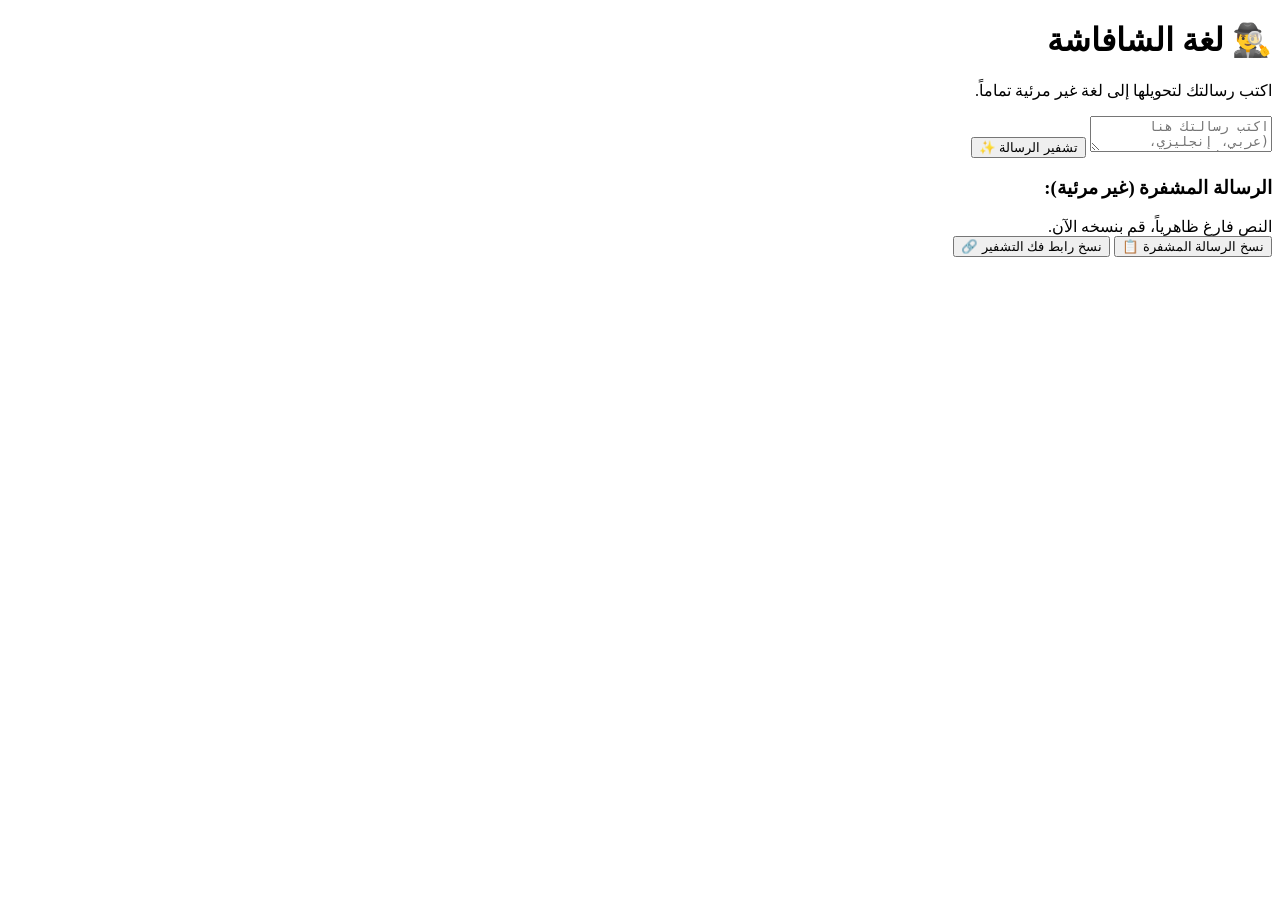
==== index.html @ 3fb22176 "Create index.html" ====
<!DOCTYPE html>
<html lang="ar" dir="rtl">
<head>
    <meta charset="UTF-8">
    <meta name="viewport" content="width=device-width, initial-scale=1.0">
    <title>الشافاشة - تشفير</title>
    <link rel="stylesheet" href="style.css">
</head>
<body>
    <div class="container">
        <h1>🕵️‍♂️ لغة الشافاشة</h1>
        <p class="subtitle">اكتب رسالتك لتحويلها إلى لغة غير مرئية تماماً.</p>

        <textarea id="inputText" placeholder="اكتب رسالتك هنا (عربي، إنجليزي، ياباني)..."></textarea>
        <button id="encryptBtn">تشفير الرسالة ✨</button>

        <div id="resultSection" class="hidden">
            <h3>الرسالة المشفرة (غير مرئية):</h3>
            <div id="outputText" class="output-box">النص فارغ ظاهرياً، قم بنسخه الآن.</div>
            <button id="copyTextBtn">نسخ الرسالة المشفرة 📋</button>
            <button id="copyLinkBtn">نسخ رابط فك التشفير 🔗</button>
        </div>
    </div>
    <script src="encrypt.js"></script>
</body>
</html>
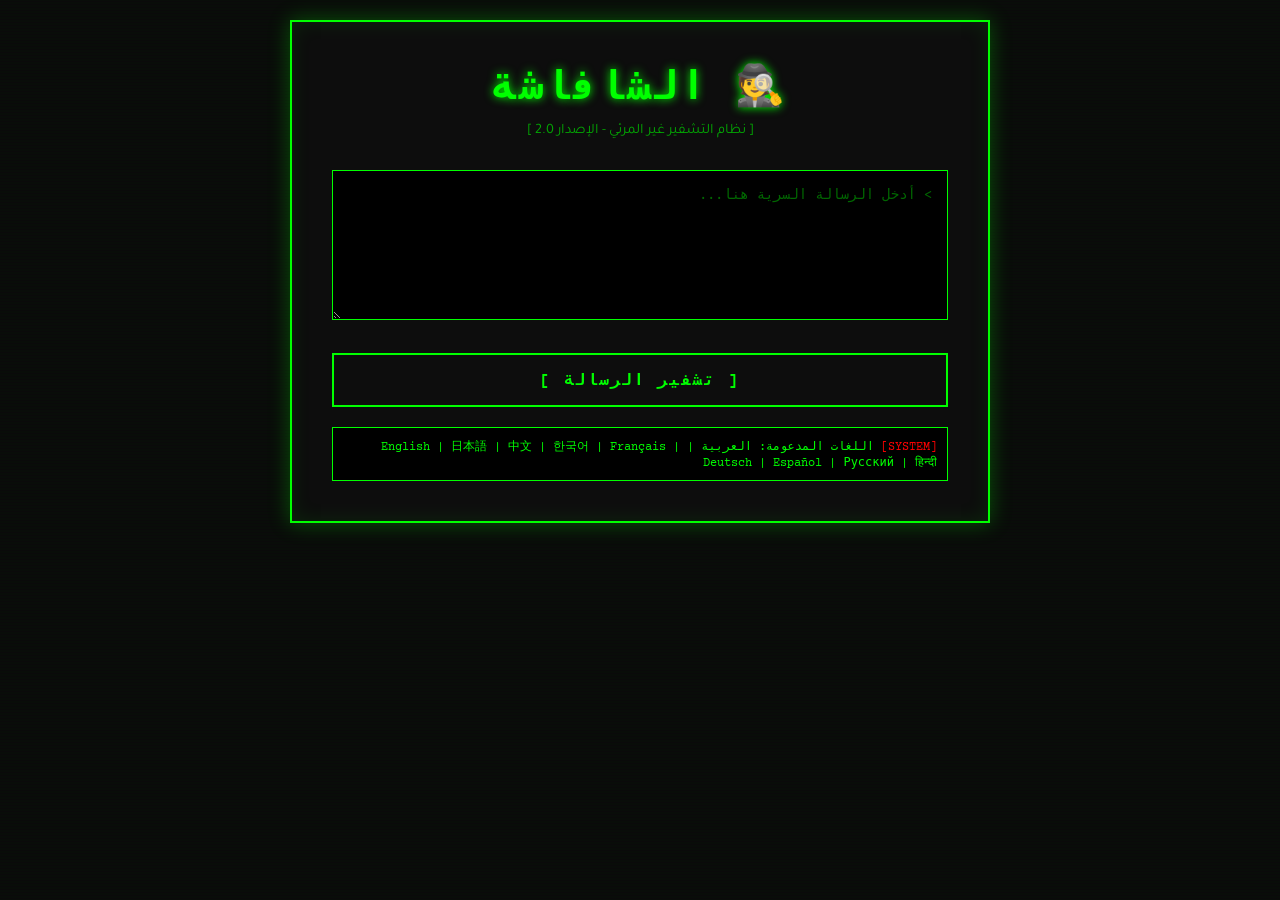
==== commit 0daa86af: "Update index.html" ====
--- a/index.html
+++ b/index.html
@@ -8,17 +8,26 @@
 </head>
 <body>
     <div class="container">
-        <h1>🕵️‍♂️ لغة الشافاشة</h1>
-        <p class="subtitle">اكتب رسالتك لتحويلها إلى لغة غير مرئية تماماً.</p>
+        <h1 data-text="🕵️ الشافاشة">🕵️ الشافاشة</h1>
+        <p class="subtitle">[ نظام التشفير غير المرئي - الإصدار 2.0 ]</p>
 
-        <textarea id="inputText" placeholder="اكتب رسالتك هنا (عربي، إنجليزي، ياباني)..."></textarea>
-        <button id="encryptBtn">تشفير الرسالة ✨</button>
+        <textarea id="inputText" placeholder="> أدخل الرسالة السرية هنا..."></textarea>
+        <button id="encryptBtn">[ تشفير الرسالة ]</button>
 
         <div id="resultSection" class="hidden">
-            <h3>الرسالة المشفرة (غير مرئية):</h3>
-            <div id="outputText" class="output-box">النص فارغ ظاهرياً، قم بنسخه الآن.</div>
-            <button id="copyTextBtn">نسخ الرسالة المشفرة 📋</button>
-            <button id="copyLinkBtn">نسخ رابط فك التشفير 🔗</button>
+            <h3 class="terminal-text">> الرسالة المشفرة:</h3>
+            <div id="outputText" class="output-box"></div>
+            
+            <div class="button-group">
+                <button id="copyTextBtn">[ نسخ الرسالة ]</button>
+                <button id="copyLinkBtn">[ نسخ رابط الفك ]</button>
+            </div>
+            
+            <button id="newEncryptBtn" style="margin-top: 15px;">[ رسالة جديدة ]</button>
+        </div>
+
+        <div class="status-bar">
+            اللغات المدعومة: العربية | English | 日本語 | 中文 | 한국어 | Français | Deutsch | Español | Русский | हिन्दी
         </div>
     </div>
     <script src="encrypt.js"></script>
--- a/style.css
+++ b/style.css
@@ -0,0 +1,225 @@
+@import url('https://fonts.googleapis.com/css2?family=Courier+Prime:wght@400;700&family=Tajawal:wght@400;700&display=swap');
+
+* {
+    margin: 0;
+    padding: 0;
+    box-sizing: border-box;
+}
+
+body {
+    font-family: 'Tajawal', 'Courier Prime', monospace;
+    background: #0a0a0a;
+    color: #00ff00;
+    min-height: 100vh;
+    padding: 20px;
+    position: relative;
+    overflow-x: hidden;
+}
+
+/* تأثير الخلفية المتحركة */
+body::before {
+    content: '';
+    position: fixed;
+    top: 0;
+    left: 0;
+    width: 100%;
+    height: 100%;
+    background: 
+        repeating-linear-gradient(
+            0deg,
+            rgba(0, 255, 0, 0.03) 0px,
+            transparent 1px,
+            transparent 2px,
+            rgba(0, 255, 0, 0.03) 3px
+        );
+    pointer-events: none;
+    z-index: 1;
+}
+
+.container {
+    max-width: 700px;
+    width: 100%;
+    margin: 0 auto;
+    background: #0d0d0d;
+    padding: 40px;
+    border-radius: 0;
+    border: 2px solid #00ff00;
+    box-shadow: 
+        0 0 20px rgba(0, 255, 0, 0.3),
+        inset 0 0 20px rgba(0, 255, 0, 0.1);
+    position: relative;
+    z-index: 2;
+}
+
+h1 {
+    text-align: center;
+    color: #00ff00;
+    margin-bottom: 10px;
+    font-size: 2.5em;
+    text-shadow: 0 0 10px #00ff00;
+    letter-spacing: 3px;
+    font-family: 'Courier Prime', monospace;
+}
+
+.subtitle {
+    text-align: center;
+    color: #00cc00;
+    margin-bottom: 30px;
+    font-size: 0.9em;
+    opacity: 0.8;
+}
+
+/* تأثير Glitch على العنوان */
+h1::before {
+    content: attr(data-text);
+    position: absolute;
+    top: 0;
+    left: 0;
+    width: 100%;
+    height: 100%;
+    color: #ff0000;
+    clip: rect(0, 0, 0, 0);
+    animation: glitch 3s infinite;
+}
+
+@keyframes glitch {
+    0%, 100% { clip: rect(0, 0, 0, 0); }
+    10% { clip: rect(0, 9999px, 50px, 0); transform: translate(-2px); }
+    20% { clip: rect(0, 9999px, 50px, 0); transform: translate(2px); }
+    30% { clip: rect(0, 0, 0, 0); }
+}
+
+textarea {
+    width: 100%;
+    height: 150px;
+    padding: 15px;
+    border-radius: 0;
+    border: 1px solid #00ff00;
+    background: #000000;
+    color: #00ff00;
+    font-size: 14px;
+    font-family: 'Courier Prime', monospace;
+    resize: vertical;
+    margin-bottom: 15px;
+    outline: none;
+    transition: all 0.3s;
+}
+
+textarea:focus {
+    border-color: #00ffff;
+    box-shadow: 0 0 10px rgba(0, 255, 255, 0.5);
+}
+
+textarea::placeholder {
+    color: #006600;
+}
+
+button {
+    width: 100%;
+    padding: 15px;
+    margin-top: 10px;
+    border: 2px solid #00ff00;
+    border-radius: 0;
+    background: transparent;
+    color: #00ff00;
+    font-size: 16px;
+    font-weight: bold;
+    font-family: 'Courier Prime', monospace;
+    cursor: pointer;
+    transition: all 0.3s;
+    text-transform: uppercase;
+    letter-spacing: 2px;
+    position: relative;
+    overflow: hidden;
+}
+
+button::before {
+    content: '';
+    position: absolute;
+    top: 0;
+    left: -100%;
+    width: 100%;
+    height: 100%;
+    background: linear-gradient(90deg, transparent, rgba(0, 255, 0, 0.3), transparent);
+    transition: left 0.5s;
+}
+
+button:hover::before {
+    left: 100%;
+}
+
+button:hover {
+    background: #00ff00;
+    color: #000000;
+    box-shadow: 0 0 20px rgba(0, 255, 0, 0.5);
+    transform: translateY(-2px);
+}
+
+button:active {
+    transform: translateY(0);
+}
+
+.output-box {
+    background: #000000;
+    padding: 20px;
+    border-radius: 0;
+    min-height: 60px;
+    word-wrap: break-word;
+    border: 1px dashed #00ff00;
+    color: #00ff00;
+    font-family: 'Courier Prime', monospace;
+    margin-bottom: 15px;
+    position: relative;
+}
+
+.output-box::before {
+    content: '>';
+    position: absolute;
+    left: 10px;
+    top: 20px;
+    color: #00ff00;
+    animation: blink 1s infinite;
+}
+
+@keyframes blink {
+    0%, 50% { opacity: 1; }
+    51%, 100% { opacity: 0; }
+}
+
+.hidden {
+    display: none;
+}
+
+/* أزرار إضافية */
+.button-group {
+    display: grid;
+    grid-template-columns: 1fr 1fr;
+    gap: 10px;
+    margin-top: 10px;
+}
+
+.button-group button {
+    margin-top: 0;
+}
+
+/* تأثير الكتابة */
+.terminal-text {
+    color: #00ff00;
+    font-family: 'Courier Prime', monospace;
+}
+
+/* شريط الحالة */
+.status-bar {
+    background: #000000;
+    border: 1px solid #00ff00;
+    padding: 10px;
+    margin-top: 20px;
+    font-size: 12px;
+    color: #00ff00;
+    font-family: 'Courier Prime', monospace;
+}
+
+.status-bar::before {
+    content: '[SYSTEM] ';
+    color: #ff0000;
+}
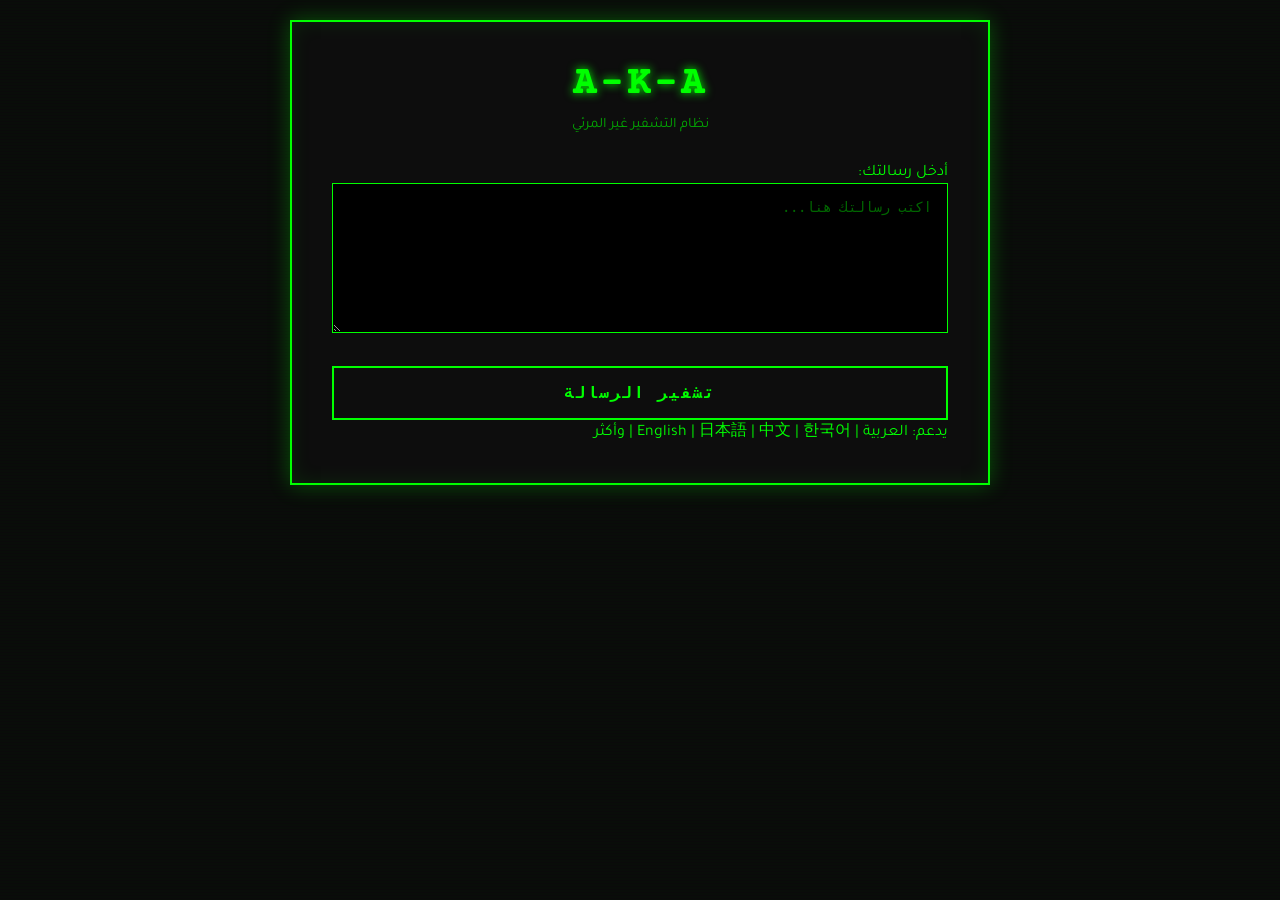
==== commit 22ad336d: "Update index.html" ====
--- a/index.html
+++ b/index.html
@@ -3,33 +3,44 @@
 <head>
     <meta charset="UTF-8">
     <meta name="viewport" content="width=device-width, initial-scale=1.0">
-    <title>الشافاشة - تشفير</title>
+    <title>A-K-A | تشفير</title>
     <link rel="stylesheet" href="style.css">
 </head>
 <body>
     <div class="container">
-        <h1 data-text="🕵️ الشافاشة">🕵️ الشافاشة</h1>
-        <p class="subtitle">[ نظام التشفير غير المرئي - الإصدار 2.0 ]</p>
-
-        <textarea id="inputText" placeholder="> أدخل الرسالة السرية هنا..."></textarea>
-        <button id="encryptBtn">[ تشفير الرسالة ]</button>
-
-        <div id="resultSection" class="hidden">
-            <h3 class="terminal-text">> الرسالة المشفرة:</h3>
-            <div id="outputText" class="output-box"></div>
-            
-            <div class="button-group">
-                <button id="copyTextBtn">[ نسخ الرسالة ]</button>
-                <button id="copyLinkBtn">[ نسخ رابط الفك ]</button>
-            </div>
-            
-            <button id="newEncryptBtn" style="margin-top: 15px;">[ رسالة جديدة ]</button>
+        <div class="header">
+            <h1>A-K-A</h1>
+            <p class="subtitle">نظام التشفير غير المرئي</p>
         </div>
 
-        <div class="status-bar">
-            اللغات المدعومة: العربية | English | 日本語 | 中文 | 한국어 | Français | Deutsch | Español | Русский | हिन्दी
+        <div class="main-content">
+            <div class="input-section">
+                <label for="inputText">أدخل رسالتك:</label>
+                <textarea id="inputText" placeholder="اكتب رسالتك هنا..."></textarea>
+                <button id="encryptBtn" class="btn-primary">تشفير الرسالة</button>
+            </div>
+
+            <div id="resultSection" class="result-section hidden">
+                <label>الرسالة المشفرة:</label>
+                <div id="outputText" class="output-box"></div>
+                
+                <div class="button-group">
+                    <button id="copyTextBtn" class="btn-secondary">نسخ الرسالة</button>
+                    <button id="openDecodeBtn" class="btn-secondary">فتح نافذة الفك</button>
+                </div>
+                
+                <button id="newEncryptBtn" class="btn-tertiary">رسالة جديدة</button>
+            </div>
+        </div>
+
+        <div class="footer">
+            <p>يدعم: العربية | English | 日本語 | 中文 | 한국어 | وأكثر</p>
         </div>
     </div>
+
+    <!-- Toast Notification -->
+    <div id="toast" class="toast"></div>
+
     <script src="encrypt.js"></script>
 </body>
 </html>
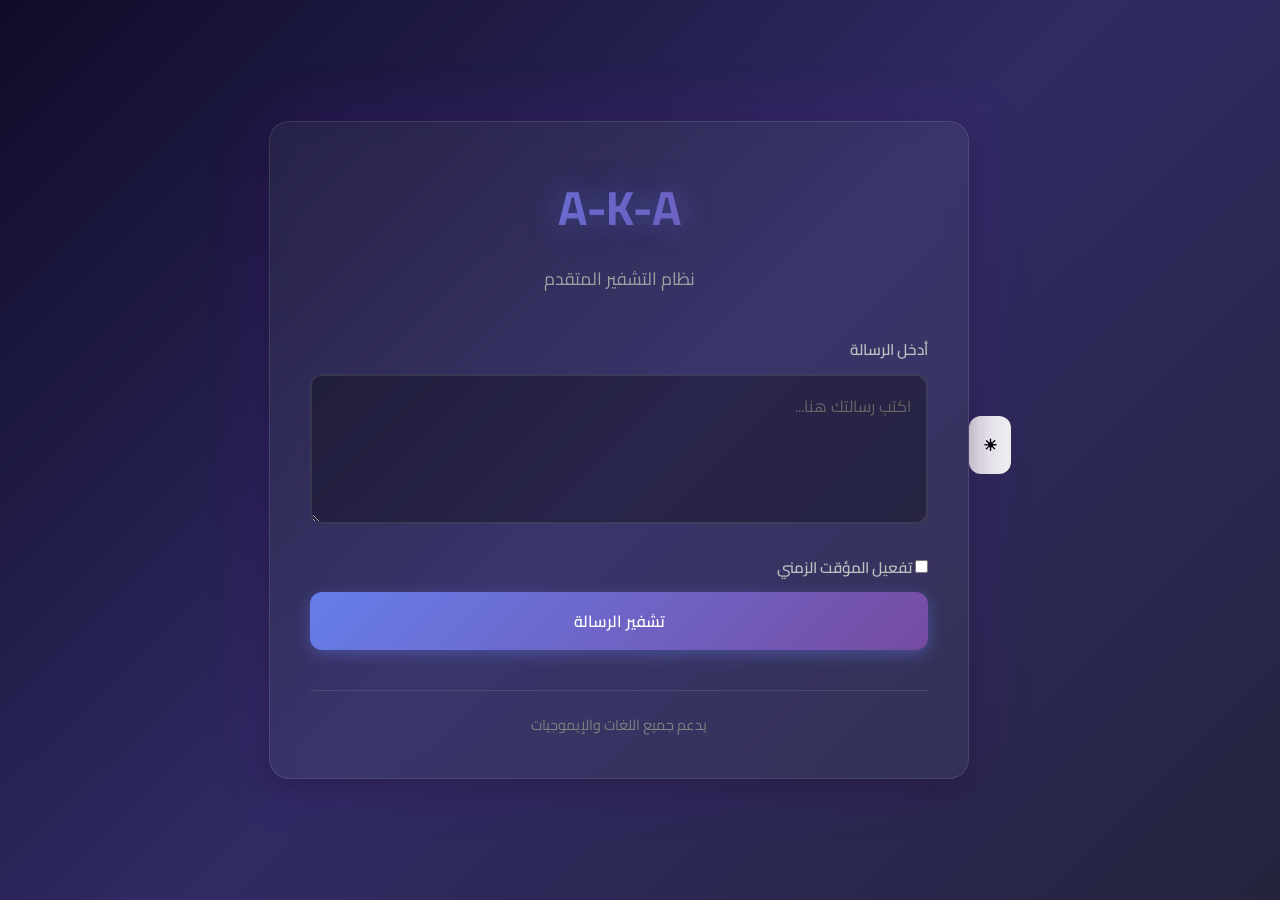
==== commit bccb4011: "Update index.html" ====
--- a/index.html
+++ b/index.html
@@ -3,43 +3,86 @@
 <head>
     <meta charset="UTF-8">
     <meta name="viewport" content="width=device-width, initial-scale=1.0">
-    <title>A-K-A | تشفير</title>
+    <title>A-K-A | نظام التشفير</title>
+    <link rel="icon" type="image/png" href="logo.png">
     <link rel="stylesheet" href="style.css">
 </head>
 <body>
+    <div class="theme-toggle">
+        <button id="themeToggle" class="btn-icon">
+            <span id="themeIcon">☀</span>
+        </button>
+    </div>
+
     <div class="container">
-        <div class="header">
+        <header class="header">
             <h1>A-K-A</h1>
-            <p class="subtitle">نظام التشفير غير المرئي</p>
-        </div>
+            <p class="subtitle">نظام التشفير المتقدم</p>
+        </header>
 
-        <div class="main-content">
-            <div class="input-section">
-                <label for="inputText">أدخل رسالتك:</label>
+        <main class="main-content">
+            <section class="input-section">
+                <label for="inputText">أدخل الرسالة</label>
                 <textarea id="inputText" placeholder="اكتب رسالتك هنا..."></textarea>
+                
+                <div class="options">
+                    <label class="checkbox-label">
+                        <input type="checkbox" id="enableTimer">
+                        <span>تفعيل المؤقت الزمني</span>
+                    </label>
+                    <div id="timerSection" class="timer-section hidden">
+                        <label for="timerMinutes">المدة (بالدقائق)</label>
+                        <input type="number" id="timerMinutes" min="1" max="1440" value="60">
+                    </div>
+                </div>
+
                 <button id="encryptBtn" class="btn-primary">تشفير الرسالة</button>
-            </div>
+            </section>
 
-            <div id="resultSection" class="result-section hidden">
-                <label>الرسالة المشفرة:</label>
+            <section id="resultSection" class="result-section hidden">
+                <label>الرسالة المشفرة</label>
                 <div id="outputText" class="output-box"></div>
                 
                 <div class="button-group">
                     <button id="copyTextBtn" class="btn-secondary">نسخ الرسالة</button>
-                    <button id="openDecodeBtn" class="btn-secondary">فتح نافذة الفك</button>
+                    <button id="shareBtn" class="btn-secondary">مشاركة مباشرة</button>
                 </div>
                 
                 <button id="newEncryptBtn" class="btn-tertiary">رسالة جديدة</button>
+            </section>
+        </main>
+
+        <footer class="footer">
+            <p>يدعم جميع اللغات والإيموجيات</p>
+        </footer>
+    </div>
+
+    <div id="toast" class="toast"></div>
+
+    <div id="shareModal" class="modal hidden">
+        <div class="modal-content">
+            <h2>المشاركة المباشرة</h2>
+            <p class="modal-text">سيتم إنشاء رابط محمي بكود. احتفظ بالكود وأرسله للمستلم.</p>
+            
+            <div class="code-display">
+                <label>كود الوصول</label>
+                <div class="code-box">
+                    <span id="accessCode"></span>
+                    <button id="copyCodeBtn" class="btn-icon-small">نسخ</button>
+                </div>
             </div>
-        </div>
 
-        <div class="footer">
-            <p>يدعم: العربية | English | 日本語 | 中文 | 한국어 | وأكثر</p>
+            <div class="link-display">
+                <label>رابط المشاركة</label>
+                <div class="link-box">
+                    <input type="text" id="shareLink" readonly>
+                    <button id="copyLinkBtn" class="btn-icon-small">نسخ</button>
+                </div>
+            </div>
+
+            <button id="closeModalBtn" class="btn-primary">إغلاق</button>
         </div>
     </div>
-
-    <!-- Toast Notification -->
-    <div id="toast" class="toast"></div>
 
     <script src="encrypt.js"></script>
 </body>
--- a/style.css
+++ b/style.css
@@ -1,4 +1,4 @@
-@import url('https://fonts.googleapis.com/css2?family=Courier+Prime:wght@400;700&family=Tajawal:wght@400;700&display=swap');
+@import url('https://fonts.googleapis.com/css2?family=Cairo:wght@400;600;700&display=swap');
 
 * {
     margin: 0;
@@ -7,219 +7,208 @@
 }
 
 body {
-    font-family: 'Tajawal', 'Courier Prime', monospace;
-    background: #0a0a0a;
-    color: #00ff00;
+    font-family: 'Cairo', sans-serif;
+    background: linear-gradient(135deg, #0f0c29, #302b63, #24243e);
+    color: #ffffff;
     min-height: 100vh;
     padding: 20px;
-    position: relative;
-    overflow-x: hidden;
-}
-
-/* تأثير الخلفية المتحركة */
-body::before {
-    content: '';
-    position: fixed;
-    top: 0;
-    left: 0;
-    width: 100%;
-    height: 100%;
-    background: 
-        repeating-linear-gradient(
-            0deg,
-            rgba(0, 255, 0, 0.03) 0px,
-            transparent 1px,
-            transparent 2px,
-            rgba(0, 255, 0, 0.03) 3px
-        );
-    pointer-events: none;
-    z-index: 1;
+    display: flex;
+    justify-content: center;
+    align-items: center;
 }
 
 .container {
     max-width: 700px;
     width: 100%;
-    margin: 0 auto;
-    background: #0d0d0d;
+    background: rgba(255, 255, 255, 0.05);
+    backdrop-filter: blur(10px);
+    border-radius: 20px;
     padding: 40px;
-    border-radius: 0;
-    border: 2px solid #00ff00;
+    border: 1px solid rgba(255, 255, 255, 0.1);
     box-shadow: 
-        0 0 20px rgba(0, 255, 0, 0.3),
-        inset 0 0 20px rgba(0, 255, 0, 0.1);
-    position: relative;
-    z-index: 2;
-}
-
-h1 {
+        0 8px 32px rgba(0, 0, 0, 0.3),
+        0 0 60px rgba(138, 43, 226, 0.2);
+}
+
+.header {
     text-align: center;
-    color: #00ff00;
-    margin-bottom: 10px;
-    font-size: 2.5em;
-    text-shadow: 0 0 10px #00ff00;
-    letter-spacing: 3px;
-    font-family: 'Courier Prime', monospace;
+    margin-bottom: 40px;
+}
+
+.header h1 {
+    font-size: 3em;
+    font-weight: 700;
+    background: linear-gradient(135deg, #667eea 0%, #764ba2 100%);
+    -webkit-background-clip: text;
+    -webkit-text-fill-color: transparent;
+    background-clip: text;
+    margin-bottom: 10px;
+    text-shadow: 0 0 30px rgba(102, 126, 234, 0.5);
 }
 
 .subtitle {
-    text-align: center;
-    color: #00cc00;
+    color: #a0a0a0;
+    font-size: 1.1em;
+    font-weight: 400;
+}
+
+.main-content {
     margin-bottom: 30px;
-    font-size: 0.9em;
-    opacity: 0.8;
-}
-
-/* تأثير Glitch على العنوان */
-h1::before {
-    content: attr(data-text);
-    position: absolute;
-    top: 0;
-    left: 0;
-    width: 100%;
-    height: 100%;
-    color: #ff0000;
-    clip: rect(0, 0, 0, 0);
-    animation: glitch 3s infinite;
-}
-
-@keyframes glitch {
-    0%, 100% { clip: rect(0, 0, 0, 0); }
-    10% { clip: rect(0, 9999px, 50px, 0); transform: translate(-2px); }
-    20% { clip: rect(0, 9999px, 50px, 0); transform: translate(2px); }
-    30% { clip: rect(0, 0, 0, 0); }
+}
+
+label {
+    display: block;
+    margin-bottom: 10px;
+    color: #c0c0c0;
+    font-weight: 600;
+    font-size: 0.95em;
 }
 
 textarea {
     width: 100%;
-    height: 150px;
+    min-height: 150px;
     padding: 15px;
-    border-radius: 0;
-    border: 1px solid #00ff00;
-    background: #000000;
-    color: #00ff00;
-    font-size: 14px;
-    font-family: 'Courier Prime', monospace;
+    border-radius: 12px;
+    border: 2px solid rgba(255, 255, 255, 0.1);
+    background: rgba(0, 0, 0, 0.3);
+    color: #ffffff;
+    font-size: 16px;
+    font-family: 'Cairo', sans-serif;
     resize: vertical;
-    margin-bottom: 15px;
+    margin-bottom: 20px;
+    transition: all 0.3s ease;
+}
+
+textarea:focus {
     outline: none;
-    transition: all 0.3s;
-}
-
-textarea:focus {
-    border-color: #00ffff;
-    box-shadow: 0 0 10px rgba(0, 255, 255, 0.5);
+    border-color: #667eea;
+    box-shadow: 0 0 20px rgba(102, 126, 234, 0.3);
 }
 
 textarea::placeholder {
-    color: #006600;
+    color: #666;
 }
 
 button {
     width: 100%;
-    padding: 15px;
+    padding: 14px;
+    border: none;
+    border-radius: 12px;
+    font-size: 16px;
+    font-weight: 600;
+    font-family: 'Cairo', sans-serif;
+    cursor: pointer;
+    transition: all 0.3s ease;
+    margin-bottom: 10px;
+}
+
+.btn-primary {
+    background: linear-gradient(135deg, #667eea 0%, #764ba2 100%);
+    color: white;
+    box-shadow: 0 4px 15px rgba(102, 126, 234, 0.4);
+}
+
+.btn-primary:hover {
+    transform: translateY(-2px);
+    box-shadow: 0 6px 25px rgba(102, 126, 234, 0.6);
+}
+
+.btn-secondary {
+    background: rgba(255, 255, 255, 0.1);
+    color: #ffffff;
+    border: 1px solid rgba(255, 255, 255, 0.2);
+}
+
+.btn-secondary:hover {
+    background: rgba(255, 255, 255, 0.2);
+    border-color: #667eea;
+}
+
+.btn-tertiary {
+    background: transparent;
+    color: #a0a0a0;
+    border: 1px solid rgba(255, 255, 255, 0.1);
     margin-top: 10px;
-    border: 2px solid #00ff00;
-    border-radius: 0;
-    background: transparent;
-    color: #00ff00;
-    font-size: 16px;
-    font-weight: bold;
-    font-family: 'Courier Prime', monospace;
-    cursor: pointer;
-    transition: all 0.3s;
-    text-transform: uppercase;
-    letter-spacing: 2px;
-    position: relative;
-    overflow: hidden;
-}
-
-button::before {
-    content: '';
-    position: absolute;
-    top: 0;
-    left: -100%;
-    width: 100%;
-    height: 100%;
-    background: linear-gradient(90deg, transparent, rgba(0, 255, 0, 0.3), transparent);
-    transition: left 0.5s;
-}
-
-button:hover::before {
-    left: 100%;
-}
-
-button:hover {
-    background: #00ff00;
-    color: #000000;
-    box-shadow: 0 0 20px rgba(0, 255, 0, 0.5);
-    transform: translateY(-2px);
-}
-
-button:active {
-    transform: translateY(0);
-}
-
-.output-box {
-    background: #000000;
-    padding: 20px;
-    border-radius: 0;
-    min-height: 60px;
-    word-wrap: break-word;
-    border: 1px dashed #00ff00;
-    color: #00ff00;
-    font-family: 'Courier Prime', monospace;
-    margin-bottom: 15px;
-    position: relative;
-}
-
-.output-box::before {
-    content: '>';
-    position: absolute;
-    left: 10px;
-    top: 20px;
-    color: #00ff00;
-    animation: blink 1s infinite;
-}
-
-@keyframes blink {
-    0%, 50% { opacity: 1; }
-    51%, 100% { opacity: 0; }
-}
-
-.hidden {
-    display: none;
-}
-
-/* أزرار إضافية */
+}
+
+.btn-tertiary:hover {
+    background: rgba(255, 255, 255, 0.05);
+    color: #ffffff;
+}
+
 .button-group {
     display: grid;
     grid-template-columns: 1fr 1fr;
     gap: 10px;
-    margin-top: 10px;
-}
-
-.button-group button {
-    margin-top: 0;
-}
-
-/* تأثير الكتابة */
-.terminal-text {
-    color: #00ff00;
-    font-family: 'Courier Prime', monospace;
-}
-
-/* شريط الحالة */
-.status-bar {
-    background: #000000;
-    border: 1px solid #00ff00;
-    padding: 10px;
-    margin-top: 20px;
-    font-size: 12px;
-    color: #00ff00;
-    font-family: 'Courier Prime', monospace;
-}
-
-.status-bar::before {
-    content: '[SYSTEM] ';
-    color: #ff0000;
-}
+    margin-bottom: 10px;
+}
+
+.result-section {
+    margin-top: 30px;
+    padding-top: 30px;
+    border-top: 1px solid rgba(255, 255, 255, 0.1);
+}
+
+.output-box {
+    background: rgba(0, 0, 0, 0.3);
+    padding: 20px;
+    border-radius: 12px;
+    min-height: 80px;
+    word-wrap: break-word;
+    border: 2px dashed rgba(255, 255, 255, 0.2);
+    color: #ffffff;
+    margin-bottom: 20px;
+    font-size: 14px;
+}
+
+.footer {
+    text-align: center;
+    padding-top: 20px;
+    border-top: 1px solid rgba(255, 255, 255, 0.1);
+}
+
+.footer p {
+    color: #808080;
+    font-size: 0.9em;
+}
+
+.hidden {
+    display: none;
+}
+
+/* Toast Notification */
+.toast {
+    position: fixed;
+    bottom: 30px;
+    left: 50%;
+    transform: translateX(-50%) translateY(100px);
+    background: linear-gradient(135deg, #667eea 0%, #764ba2 100%);
+    color: white;
+    padding: 15px 30px;
+    border-radius: 50px;
+    box-shadow: 0 8px 32px rgba(0, 0, 0, 0.3);
+    font-weight: 600;
+    opacity: 0;
+    transition: all 0.3s ease;
+    z-index: 1000;
+}
+
+.toast.show {
+    transform: translateX(-50%) translateY(0);
+    opacity: 1;
+}
+
+/* Responsive */
+@media (max-width: 768px) {
+    .container {
+        padding: 30px 20px;
+    }
+    
+    .header h1 {
+        font-size: 2.5em;
+    }
+    
+    .button-group {
+        grid-template-columns: 1fr;
+    }
+}
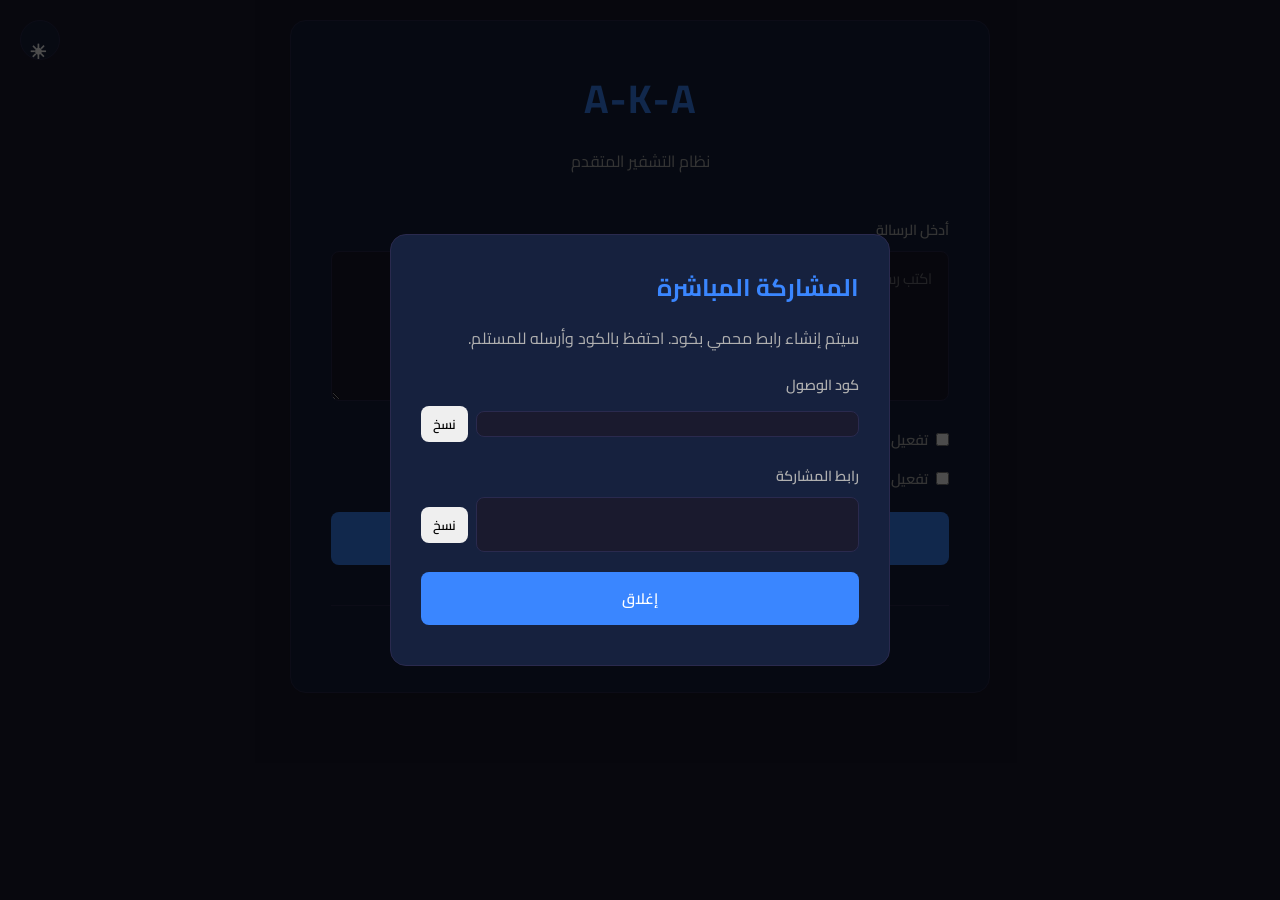
==== commit 5e0a6fbc: "Update index.html" ====
--- a/index.html
+++ b/index.html
@@ -34,6 +34,11 @@
                         <label for="timerMinutes">المدة (بالدقائق)</label>
                         <input type="number" id="timerMinutes" min="1" max="1440" value="60">
                     </div>
+
+                    <label class="checkbox-label">
+                        <input type="checkbox" id="enableShare">
+                        <span>تفعيل المشاركة المباشرة (محمية بكود)</span>
+                    </label>
                 </div>
 
                 <button id="encryptBtn" class="btn-primary">تشفير الرسالة</button>
@@ -45,7 +50,7 @@
                 
                 <div class="button-group">
                     <button id="copyTextBtn" class="btn-secondary">نسخ الرسالة</button>
-                    <button id="shareBtn" class="btn-secondary">مشاركة مباشرة</button>
+                    <button id="shareBtn" class="btn-secondary hidden">مشاركة مباشرة</button>
                 </div>
                 
                 <button id="newEncryptBtn" class="btn-tertiary">رسالة جديدة</button>
--- a/style.css
+++ b/style.css
@@ -1,4 +1,28 @@
 @import url('https://fonts.googleapis.com/css2?family=Cairo:wght@400;600;700&display=swap');
+
+:root {
+    --bg-primary: #1a1a2e;
+    --bg-secondary: #16213e;
+    --bg-tertiary: #0f3460;
+    --text-primary: #ffffff;
+    --text-secondary: #b0b0b0;
+    --accent: #3a86ff;
+    --accent-hover: #265dcb;
+    --border: #2a2a4e;
+    --success: #10b981;
+    --error: #ef4444;
+}
+
+[data-theme="light"] {
+    --bg-primary: #f8f9fa;
+    --bg-secondary: #ffffff;
+    --bg-tertiary: #e9ecef;
+    --text-primary: #212529;
+    --text-secondary: #6c757d;
+    --accent: #3a86ff;
+    --accent-hover: #265dcb;
+    --border: #dee2e6;
+}
 
 * {
     margin: 0;
@@ -8,26 +32,47 @@
 
 body {
     font-family: 'Cairo', sans-serif;
-    background: linear-gradient(135deg, #0f0c29, #302b63, #24243e);
-    color: #ffffff;
+    background: var(--bg-primary);
+    color: var(--text-primary);
     min-height: 100vh;
     padding: 20px;
-    display: flex;
-    justify-content: center;
-    align-items: center;
+    transition: background 0.3s ease, color 0.3s ease;
+}
+
+.theme-toggle {
+    position: fixed;
+    top: 20px;
+    left: 20px;
+    z-index: 100;
+}
+
+.btn-icon {
+    width: 40px;
+    height: 40px;
+    border-radius: 50%;
+    border: 1px solid var(--border);
+    background: var(--bg-secondary);
+    color: var(--text-primary);
+    font-size: 20px;
+    cursor: pointer;
+    transition: all 0.3s ease;
+}
+
+.btn-icon:hover {
+    background: var(--accent);
+    color: white;
+    border-color: var(--accent);
 }
 
 .container {
     max-width: 700px;
     width: 100%;
-    background: rgba(255, 255, 255, 0.05);
-    backdrop-filter: blur(10px);
-    border-radius: 20px;
+    margin: 0 auto;
+    background: var(--bg-secondary);
+    border-radius: 16px;
     padding: 40px;
-    border: 1px solid rgba(255, 255, 255, 0.1);
-    box-shadow: 
-        0 8px 32px rgba(0, 0, 0, 0.3),
-        0 0 60px rgba(138, 43, 226, 0.2);
+    border: 1px solid var(--border);
+    box-shadow: 0 4px 20px rgba(0, 0, 0, 0.1);
 }
 
 .header {
@@ -36,20 +81,16 @@
 }
 
 .header h1 {
-    font-size: 3em;
+    font-size: 2.5em;
     font-weight: 700;
-    background: linear-gradient(135deg, #667eea 0%, #764ba2 100%);
-    -webkit-background-clip: text;
-    -webkit-text-fill-color: transparent;
-    background-clip: text;
+    color: var(--accent);
     margin-bottom: 10px;
-    text-shadow: 0 0 30px rgba(102, 126, 234, 0.5);
+    letter-spacing: 2px;
 }
 
 .subtitle {
-    color: #a0a0a0;
-    font-size: 1.1em;
-    font-weight: 400;
+    color: var(--text-secondary);
+    font-size: 1em;
 }
 
 .main-content {
@@ -58,43 +99,47 @@
 
 label {
     display: block;
-    margin-bottom: 10px;
-    color: #c0c0c0;
+    margin-bottom: 8px;
+    color: var(--text-secondary);
     font-weight: 600;
-    font-size: 0.95em;
+    font-size: 0.9em;
+}
+
+textarea, input[type="text"], input[type="number"] {
+    width: 100%;
+    padding: 12px 16px;
+    border-radius: 8px;
+    border: 1px solid var(--border);
+    background: var(--bg-primary);
+    color: var(--text-primary);
+    font-size: 15px;
+    font-family: 'Cairo', sans-serif;
+    margin-bottom: 16px;
+    transition: all 0.3s ease;
 }
 
 textarea {
-    width: 100%;
     min-height: 150px;
-    padding: 15px;
-    border-radius: 12px;
-    border: 2px solid rgba(255, 255, 255, 0.1);
-    background: rgba(0, 0, 0, 0.3);
-    color: #ffffff;
-    font-size: 16px;
-    font-family: 'Cairo', sans-serif;
     resize: vertical;
-    margin-bottom: 20px;
-    transition: all 0.3s ease;
-}
-
-textarea:focus {
+}
+
+textarea:focus, input:focus {
     outline: none;
-    border-color: #667eea;
-    box-shadow: 0 0 20px rgba(102, 126, 234, 0.3);
-}
-
-textarea::placeholder {
-    color: #666;
+    border-color: var(--accent);
+    box-shadow: 0 0 0 3px rgba(58, 134, 255, 0.1);
+}
+
+textarea::placeholder, input::placeholder {
+    color: var(--text-secondary);
+    opacity: 0.6;
 }
 
 button {
     width: 100%;
-    padding: 14px;
+    padding: 12px;
     border: none;
-    border-radius: 12px;
-    font-size: 16px;
+    border-radius: 8px;
+    font-size: 15px;
     font-weight: 600;
     font-family: 'Cairo', sans-serif;
     cursor: pointer;
@@ -103,37 +148,43 @@
 }
 
 .btn-primary {
-    background: linear-gradient(135deg, #667eea 0%, #764ba2 100%);
+    background: var(--accent);
     color: white;
-    box-shadow: 0 4px 15px rgba(102, 126, 234, 0.4);
 }
 
 .btn-primary:hover {
-    transform: translateY(-2px);
-    box-shadow: 0 6px 25px rgba(102, 126, 234, 0.6);
+    background: var(--accent-hover);
+    transform: translateY(-1px);
 }
 
 .btn-secondary {
-    background: rgba(255, 255, 255, 0.1);
-    color: #ffffff;
-    border: 1px solid rgba(255, 255, 255, 0.2);
+    background: var(--bg-tertiary);
+    color: var(--text-primary);
+    border: 1px solid var(--border);
 }
 
 .btn-secondary:hover {
-    background: rgba(255, 255, 255, 0.2);
-    border-color: #667eea;
+    background: var(--accent);
+    color: white;
+    border-color: var(--accent);
 }
 
 .btn-tertiary {
     background: transparent;
-    color: #a0a0a0;
-    border: 1px solid rgba(255, 255, 255, 0.1);
-    margin-top: 10px;
+    color: var(--text-secondary);
+    border: 1px solid var(--border);
 }
 
 .btn-tertiary:hover {
-    background: rgba(255, 255, 255, 0.05);
-    color: #ffffff;
+    background: var(--bg-tertiary);
+    color: var(--text-primary);
+}
+
+.btn-icon-small {
+    width: auto;
+    padding: 6px 12px;
+    font-size: 13px;
+    margin: 0;
 }
 
 .button-group {
@@ -143,50 +194,74 @@
     margin-bottom: 10px;
 }
 
+.options {
+    margin-bottom: 20px;
+}
+
+.checkbox-label {
+    display: flex;
+    align-items: center;
+    gap: 8px;
+    cursor: pointer;
+    margin-bottom: 12px;
+}
+
+.checkbox-label input {
+    width: auto;
+    margin: 0;
+}
+
+.timer-section {
+    margin-top: 12px;
+    padding: 12px;
+    background: var(--bg-tertiary);
+    border-radius: 8px;
+}
+
 .result-section {
     margin-top: 30px;
     padding-top: 30px;
-    border-top: 1px solid rgba(255, 255, 255, 0.1);
+    border-top: 1px solid var(--border);
 }
 
 .output-box {
-    background: rgba(0, 0, 0, 0.3);
-    padding: 20px;
-    border-radius: 12px;
-    min-height: 80px;
+    background: var(--bg-primary);
+    padding: 16px;
+    border-radius: 8px;
+    min-height: 60px;
     word-wrap: break-word;
-    border: 2px dashed rgba(255, 255, 255, 0.2);
-    color: #ffffff;
-    margin-bottom: 20px;
+    border: 1px dashed var(--border);
+    color: var(--text-primary);
+    margin-bottom: 16px;
     font-size: 14px;
 }
 
 .footer {
     text-align: center;
     padding-top: 20px;
-    border-top: 1px solid rgba(255, 255, 255, 0.1);
+    border-top: 1px solid var(--border);
 }
 
 .footer p {
-    color: #808080;
-    font-size: 0.9em;
+    color: var(--text-secondary);
+    font-size: 0.85em;
 }
 
 .hidden {
     display: none;
 }
 
-/* Toast Notification */
 .toast {
     position: fixed;
     bottom: 30px;
     left: 50%;
     transform: translateX(-50%) translateY(100px);
-    background: linear-gradient(135deg, #667eea 0%, #764ba2 100%);
-    color: white;
-    padding: 15px 30px;
-    border-radius: 50px;
-    box-shadow: 0 8px 32px rgba(0, 0, 0, 0.3);
+    background: var(--bg-tertiary);
+    color: var(--text-primary);
+    padding: 12px 24px;
+    border-radius: 8px;
+    border: 1px solid var(--border);
+    box-shadow: 0 4px 20px rgba(0, 0, 0, 0.2);
     font-weight: 600;
     opacity: 0;
     transition: all 0.3s ease;
@@ -198,14 +273,95 @@
     opacity: 1;
 }
 
-/* Responsive */
+.modal {
+    position: fixed;
+    top: 0;
+    left: 0;
+    width: 100%;
+    height: 100%;
+    background: rgba(0, 0, 0, 0.7);
+    display: flex;
+    justify-content: center;
+    align-items: center;
+    z-index: 1000;
+}
+
+.modal-content {
+    background: var(--bg-secondary);
+    padding: 30px;
+    border-radius: 16px;
+    max-width: 500px;
+    width: 90%;
+    border: 1px solid var(--border);
+}
+
+.modal-content h2 {
+    color: var(--accent);
+    margin-bottom: 16px;
+    font-size: 1.5em;
+}
+
+.modal-text {
+    color: var(--text-secondary);
+    margin-bottom: 20px;
+    line-height: 1.6;
+}
+
+.code-display, .link-display {
+    margin-bottom: 20px;
+}
+
+.code-box, .link-box {
+    display: flex;
+    gap: 8px;
+    align-items: center;
+}
+
+.code-box span {
+    flex: 1;
+    padding: 12px;
+    background: var(--bg-primary);
+    border: 1px solid var(--border);
+    border-radius: 8px;
+    font-family: 'Courier New', monospace;
+    font-size: 18px;
+    font-weight: 700;
+    letter-spacing: 2px;
+    color: var(--accent);
+}
+
+.link-box input {
+    flex: 1;
+    margin: 0;
+}
+
+.code-section {
+    text-align: center;
+}
+
+.timer-display {
+    background: var(--bg-tertiary);
+    padding: 12px;
+    border-radius: 8px;
+    margin-bottom: 20px;
+    text-align: center;
+    font-weight: 600;
+}
+
+.expired-message {
+    text-align: center;
+    padding: 40px;
+    color: var(--error);
+    font-size: 1.2em;
+}
+
 @media (max-width: 768px) {
     .container {
         padding: 30px 20px;
     }
     
     .header h1 {
-        font-size: 2.5em;
+        font-size: 2em;
     }
     
     .button-group {
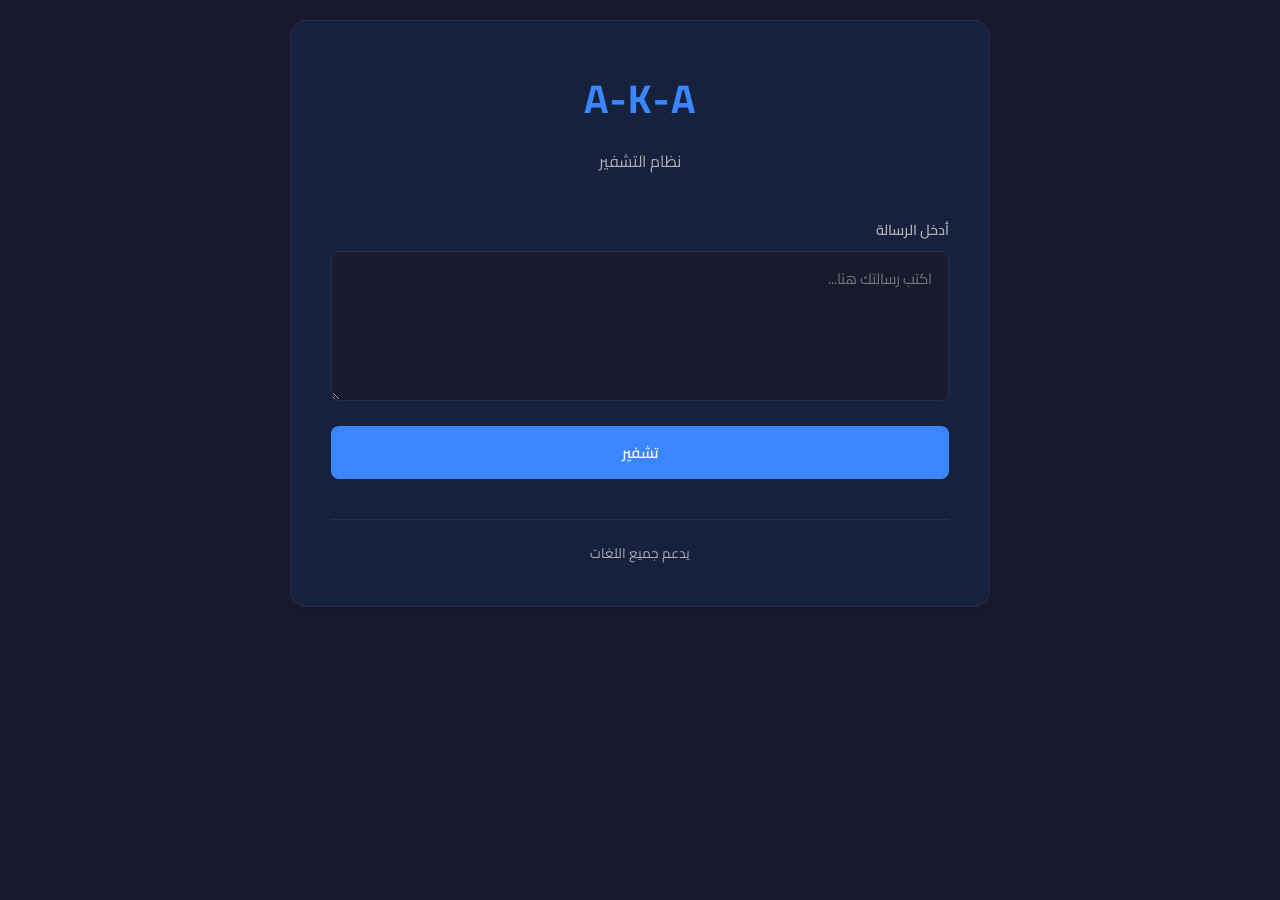
==== commit 8aec06d8: "Update index.html" ====
--- a/index.html
+++ b/index.html
@@ -3,45 +3,22 @@
 <head>
     <meta charset="UTF-8">
     <meta name="viewport" content="width=device-width, initial-scale=1.0">
-    <title>A-K-A | نظام التشفير</title>
+    <title>A-K-A | تشفير</title>
     <link rel="icon" type="image/png" href="logo.png">
     <link rel="stylesheet" href="style.css">
 </head>
 <body>
-    <div class="theme-toggle">
-        <button id="themeToggle" class="btn-icon">
-            <span id="themeIcon">☀</span>
-        </button>
-    </div>
-
     <div class="container">
         <header class="header">
             <h1>A-K-A</h1>
-            <p class="subtitle">نظام التشفير المتقدم</p>
+            <p class="subtitle">نظام التشفير</p>
         </header>
 
         <main class="main-content">
             <section class="input-section">
                 <label for="inputText">أدخل الرسالة</label>
                 <textarea id="inputText" placeholder="اكتب رسالتك هنا..."></textarea>
-                
-                <div class="options">
-                    <label class="checkbox-label">
-                        <input type="checkbox" id="enableTimer">
-                        <span>تفعيل المؤقت الزمني</span>
-                    </label>
-                    <div id="timerSection" class="timer-section hidden">
-                        <label for="timerMinutes">المدة (بالدقائق)</label>
-                        <input type="number" id="timerMinutes" min="1" max="1440" value="60">
-                    </div>
-
-                    <label class="checkbox-label">
-                        <input type="checkbox" id="enableShare">
-                        <span>تفعيل المشاركة المباشرة (محمية بكود)</span>
-                    </label>
-                </div>
-
-                <button id="encryptBtn" class="btn-primary">تشفير الرسالة</button>
+                <button id="encryptBtn" class="btn-primary">تشفير</button>
             </section>
 
             <section id="resultSection" class="result-section hidden">
@@ -50,7 +27,7 @@
                 
                 <div class="button-group">
                     <button id="copyTextBtn" class="btn-secondary">نسخ الرسالة</button>
-                    <button id="shareBtn" class="btn-secondary hidden">مشاركة مباشرة</button>
+                    <button id="openDecodeBtn" class="btn-secondary">فتح نافذة الفك</button>
                 </div>
                 
                 <button id="newEncryptBtn" class="btn-tertiary">رسالة جديدة</button>
@@ -58,37 +35,12 @@
         </main>
 
         <footer class="footer">
-            <p>يدعم جميع اللغات والإيموجيات</p>
+            <p>يدعم جميع اللغات</p>
         </footer>
     </div>
 
     <div id="toast" class="toast"></div>
 
-    <div id="shareModal" class="modal hidden">
-        <div class="modal-content">
-            <h2>المشاركة المباشرة</h2>
-            <p class="modal-text">سيتم إنشاء رابط محمي بكود. احتفظ بالكود وأرسله للمستلم.</p>
-            
-            <div class="code-display">
-                <label>كود الوصول</label>
-                <div class="code-box">
-                    <span id="accessCode"></span>
-                    <button id="copyCodeBtn" class="btn-icon-small">نسخ</button>
-                </div>
-            </div>
-
-            <div class="link-display">
-                <label>رابط المشاركة</label>
-                <div class="link-box">
-                    <input type="text" id="shareLink" readonly>
-                    <button id="copyLinkBtn" class="btn-icon-small">نسخ</button>
-                </div>
-            </div>
-
-            <button id="closeModalBtn" class="btn-primary">إغلاق</button>
-        </div>
-    </div>
-
     <script src="encrypt.js"></script>
 </body>
 </html>
